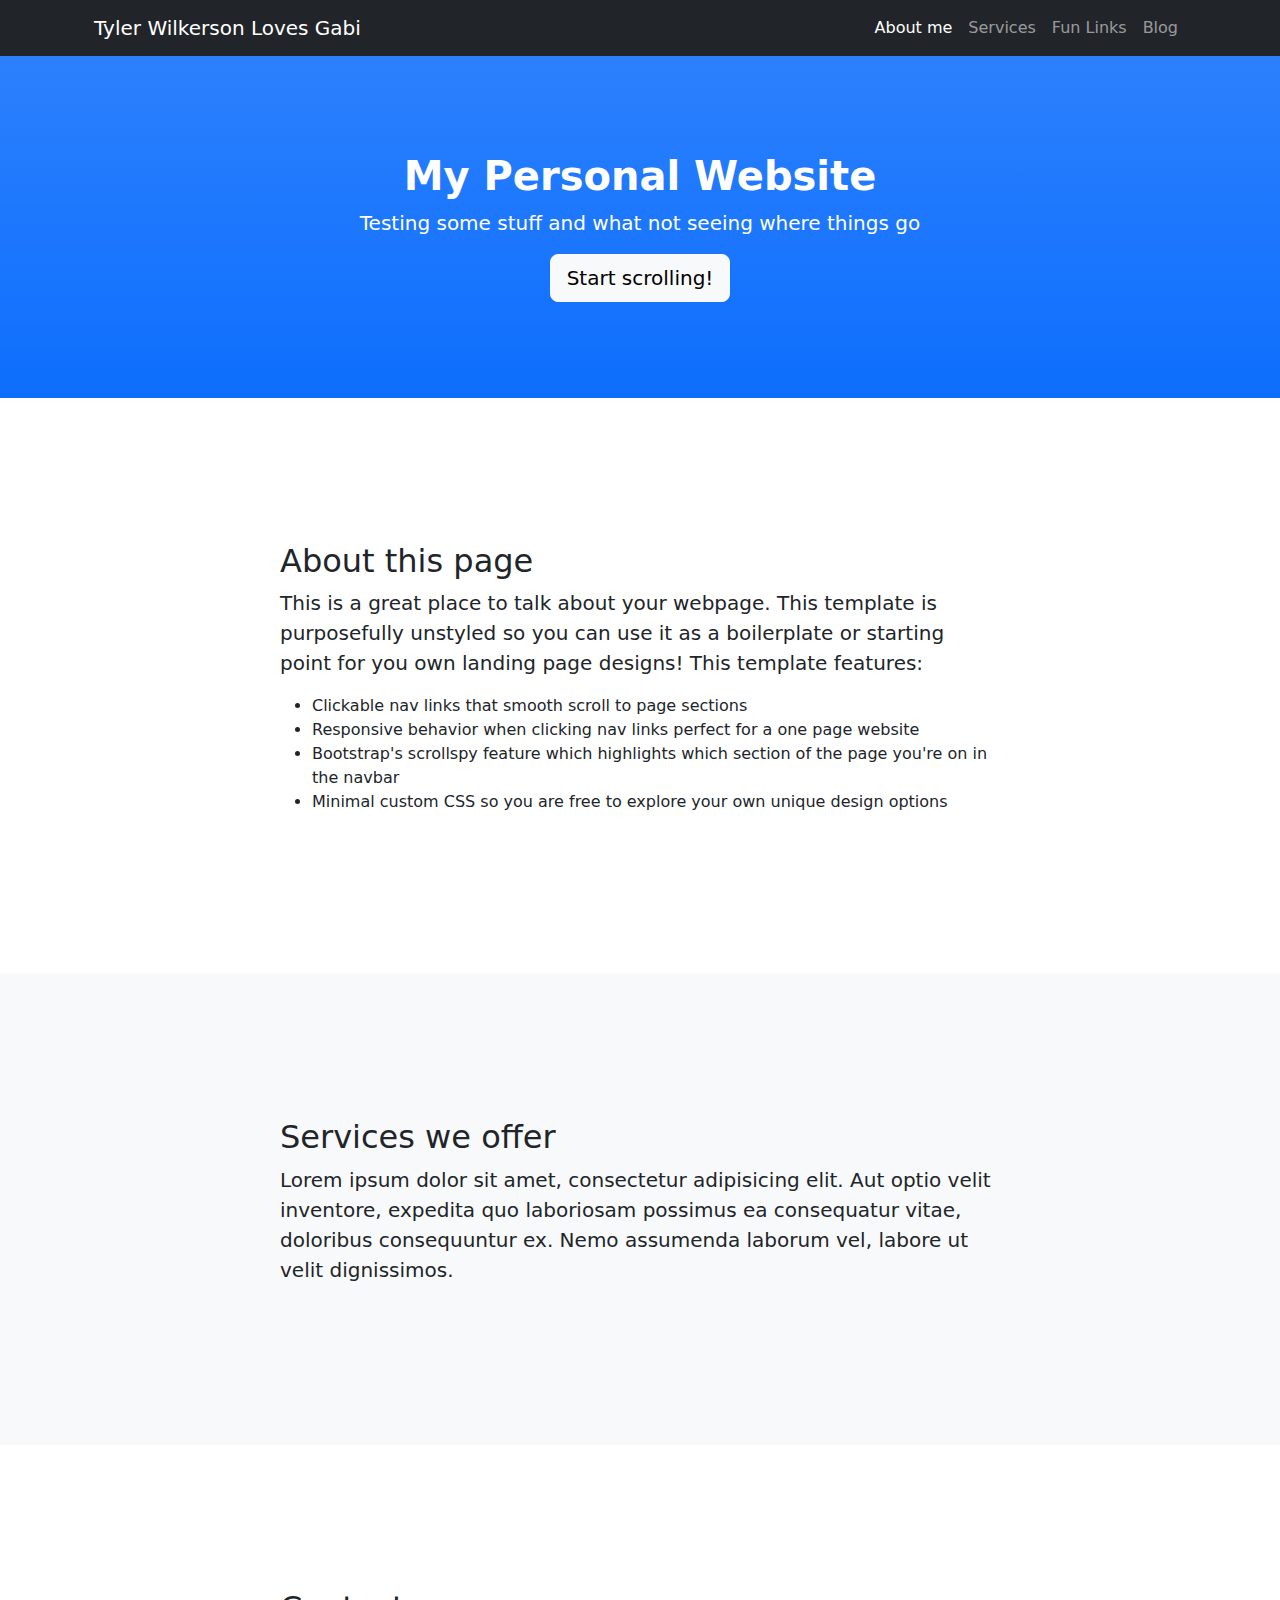
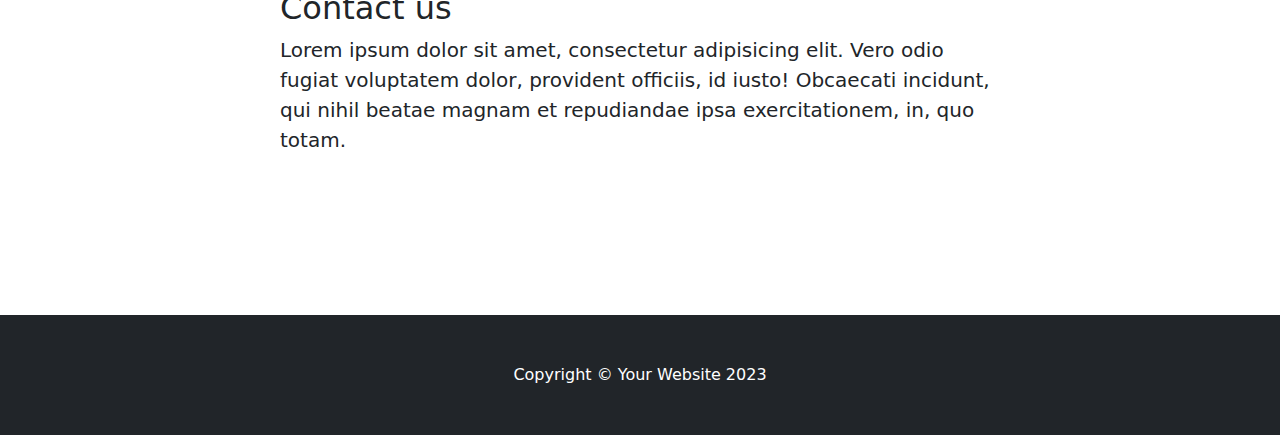
==== index.html @ 91331a19 "fun message" ====
<!DOCTYPE html>
<html lang="en">
    <head>
        <meta charset="utf-8" />
        <meta name="viewport" content="width=device-width, initial-scale=1, shrink-to-fit=no" />
        <meta name="description" content="" />
        <meta name="author" content="" />
        <title>Scrolling Nav - Start Bootstrap Template</title>
        <link rel="icon" type="image/x-icon" href="assets/favicon.ico" />
        <!-- Core theme CSS (includes Bootstrap)-->
        <link href="css/styles.css" rel="stylesheet" />
    </head>
    <body id="page-top">
        <!-- Navigation-->
        <nav class="navbar navbar-expand-lg navbar-dark bg-dark fixed-top" id="mainNav">
            <div class="container px-4">
                <a class="navbar-brand" href="#page-top">Tyler Wilkerson Loves Gabi</a>
                <button class="navbar-toggler" type="button" data-bs-toggle="collapse" data-bs-target="#navbarResponsive" aria-controls="navbarResponsive" aria-expanded="false" aria-label="Toggle navigation"><span class="navbar-toggler-icon"></span></button>
                <div class="collapse navbar-collapse" id="navbarResponsive">
                    <ul class="navbar-nav ms-auto">
                        <li class="nav-item"><a class="nav-link" href="#about">About me</a></li>
                        <li class="nav-item"><a class="nav-link" href="#services">Services</a></li>
                        <li class="nav-item"><a class="nav-link" href="#contact">Fun Links</a></li>
                        <li class="nav-item"><a class="nav-link" href="">Blog</a></li>
                    </ul>
                </div>
            </div>
        </nav>
        <!-- Header-->
        <header class="bg-primary bg-gradient text-white">
            <div class="container px-4 text-center">
                <h1 class="fw-bolder">My Personal Website</h1>
                <p class="lead">Testing some stuff and what not seeing where things go</p>
                <a class="btn btn-lg btn-light" href="#about">Start scrolling!</a>
            </div>
        </header>
        <!-- About section-->
        <section id="about">
            <div class="container px-4">
                <div class="row gx-4 justify-content-center">
                    <div class="col-lg-8">
                        <h2>About this page</h2>
                        <p class="lead">This is a great place to talk about your webpage. This template is purposefully unstyled so you can use it as a boilerplate or starting point for you own landing page designs! This template features:</p>
                        <ul>
                            <li>Clickable nav links that smooth scroll to page sections</li>
                            <li>Responsive behavior when clicking nav links perfect for a one page website</li>
                            <li>Bootstrap's scrollspy feature which highlights which section of the page you're on in the navbar</li>
                            <li>Minimal custom CSS so you are free to explore your own unique design options</li>
                        </ul>
                    </div>
                </div>
            </div>
        </section>
        <!-- Services section-->
        <section class="bg-light" id="services">
            <div class="container px-4">
                <div class="row gx-4 justify-content-center">
                    <div class="col-lg-8">
                        <h2>Services we offer</h2>
                        <p class="lead">Lorem ipsum dolor sit amet, consectetur adipisicing elit. Aut optio velit inventore, expedita quo laboriosam possimus ea consequatur vitae, doloribus consequuntur ex. Nemo assumenda laborum vel, labore ut velit dignissimos.</p>
                    </div>
                </div>
            </div>
        </section>
        <!-- Contact section-->
        <section id="contact">
            <div class="container px-4">
                <div class="row gx-4 justify-content-center">
                    <div class="col-lg-8">
                        <h2>Contact us</h2>
                        <p class="lead">Lorem ipsum dolor sit amet, consectetur adipisicing elit. Vero odio fugiat voluptatem dolor, provident officiis, id iusto! Obcaecati incidunt, qui nihil beatae magnam et repudiandae ipsa exercitationem, in, quo totam.</p>
                    </div>
                </div>
            </div>
        </section>
        <!-- Footer-->
        <footer class="py-5 bg-dark">
            <div class="container px-4"><p class="m-0 text-center text-white">Copyright &copy; Your Website 2023</p></div>
        </footer>
        <!-- Bootstrap core JS-->
        <script src="https://cdn.jsdelivr.net/npm/bootstrap@5.2.3/dist/js/bootstrap.bundle.min.js"></script>
        <!-- Core theme JS-->
        <script src="js/scripts.js"></script>
    </body>
</html>
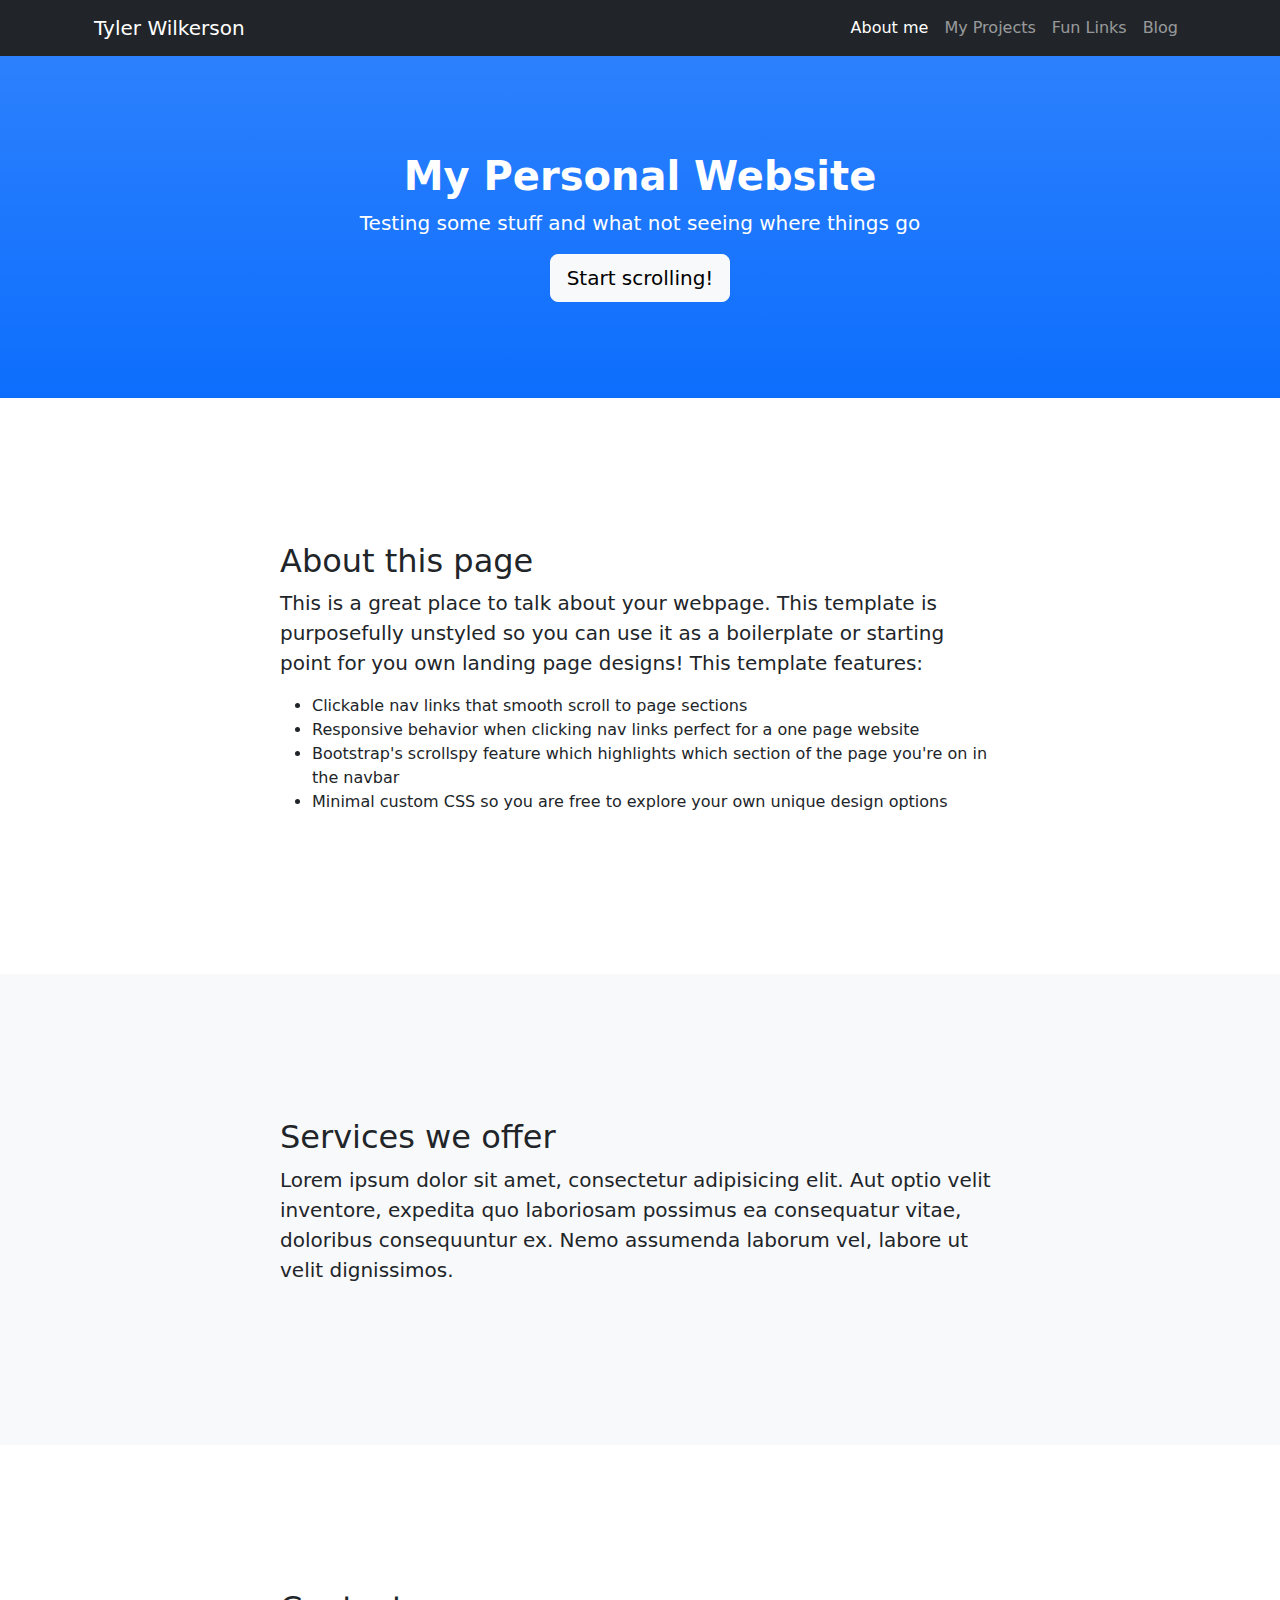
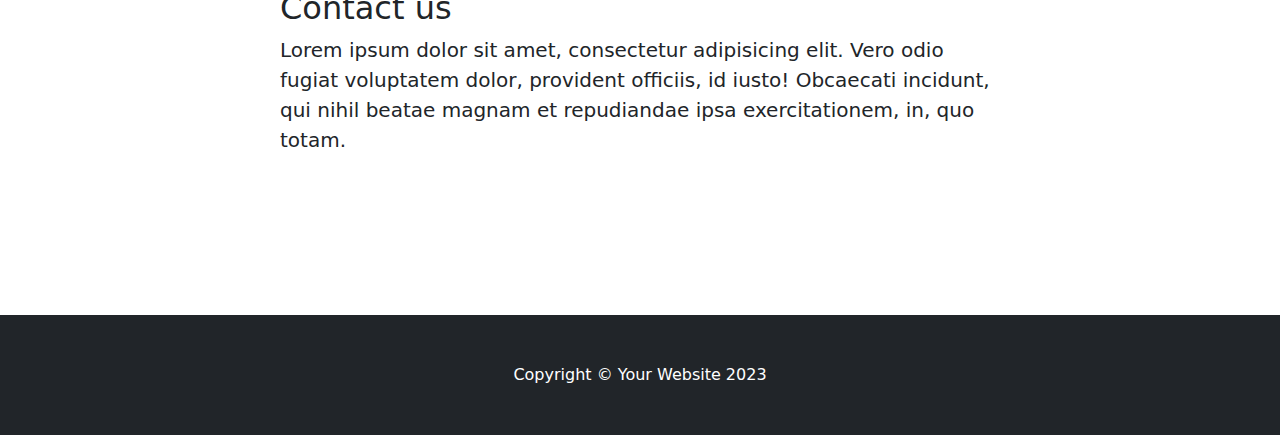
==== commit 0a070fc0: "Updating links to blog and some of the text" ====
--- a/index.html
+++ b/index.html
@@ -14,14 +14,14 @@
         <!-- Navigation-->
         <nav class="navbar navbar-expand-lg navbar-dark bg-dark fixed-top" id="mainNav">
             <div class="container px-4">
-                <a class="navbar-brand" href="#page-top">Tyler Wilkerson Loves Gabi</a>
+                <a class="navbar-brand" href="#page-top">Tyler Wilkerson</a>
                 <button class="navbar-toggler" type="button" data-bs-toggle="collapse" data-bs-target="#navbarResponsive" aria-controls="navbarResponsive" aria-expanded="false" aria-label="Toggle navigation"><span class="navbar-toggler-icon"></span></button>
                 <div class="collapse navbar-collapse" id="navbarResponsive">
                     <ul class="navbar-nav ms-auto">
                         <li class="nav-item"><a class="nav-link" href="#about">About me</a></li>
-                        <li class="nav-item"><a class="nav-link" href="#services">Services</a></li>
+                        <li class="nav-item"><a class="nav-link" href="#Projects">My Projects</a></li>
                         <li class="nav-item"><a class="nav-link" href="#contact">Fun Links</a></li>
-                        <li class="nav-item"><a class="nav-link" href="">Blog</a></li>
+                        <li class="nav-item"><a class="nav-link" href="Blog/Blog.html">Blog</a></li>
                     </ul>
                 </div>
             </div>
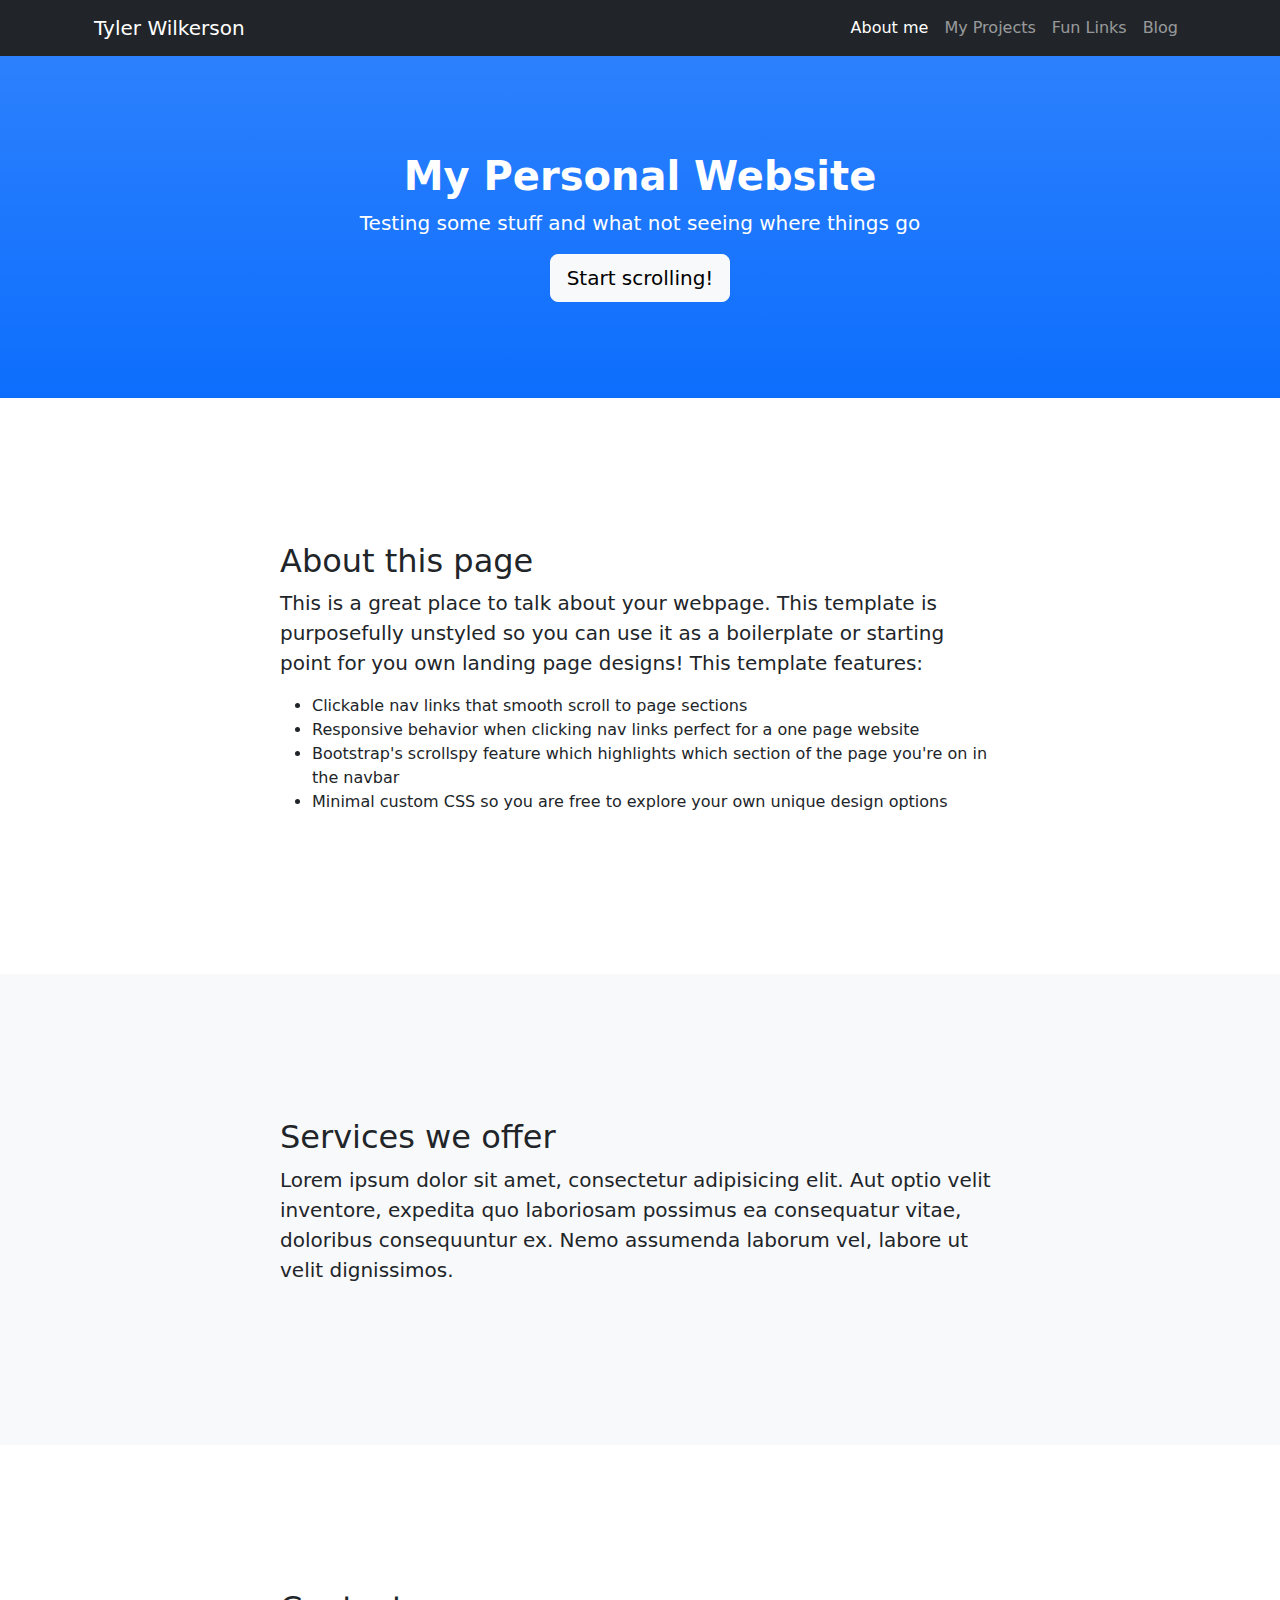
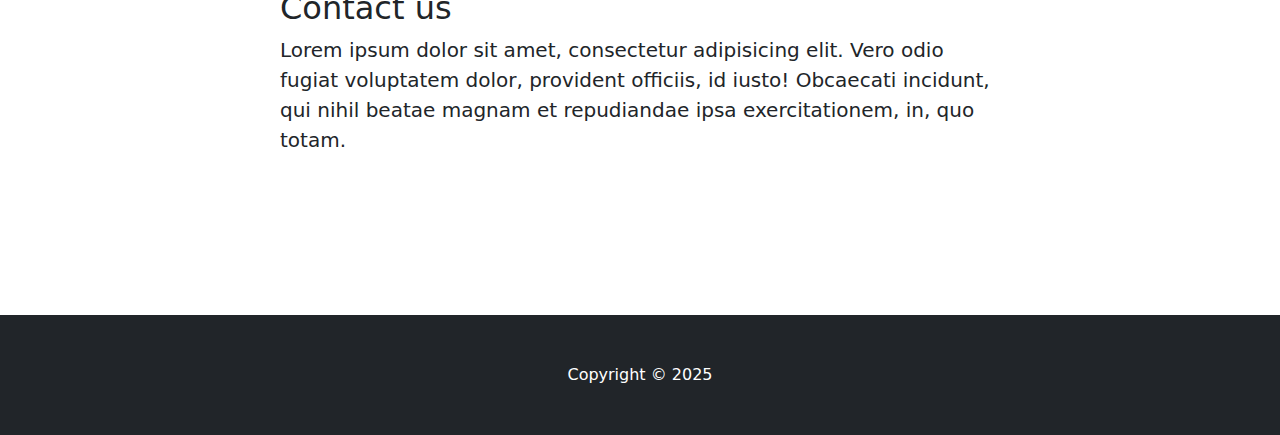
==== commit 0e4d3e26: "updated icon and some more text" ====
--- a/index.html
+++ b/index.html
@@ -5,8 +5,8 @@
         <meta name="viewport" content="width=device-width, initial-scale=1, shrink-to-fit=no" />
         <meta name="description" content="" />
         <meta name="author" content="" />
-        <title>Scrolling Nav - Start Bootstrap Template</title>
-        <link rel="icon" type="image/x-icon" href="assets/favicon.ico" />
+        <title>Tyler Wilkerson Home Page</title>
+        <link rel="icon" type="image/x-icon" href="assets/cat.ico" />
         <!-- Core theme CSS (includes Bootstrap)-->
         <link href="css/styles.css" rel="stylesheet" />
     </head>
@@ -75,7 +75,7 @@
         </section>
         <!-- Footer-->
         <footer class="py-5 bg-dark">
-            <div class="container px-4"><p class="m-0 text-center text-white">Copyright &copy; Your Website 2023</p></div>
+            <div class="container px-4"><p class="m-0 text-center text-white">Copyright &copy; 2025</p></div>
         </footer>
         <!-- Bootstrap core JS-->
         <script src="https://cdn.jsdelivr.net/npm/bootstrap@5.2.3/dist/js/bootstrap.bundle.min.js"></script>
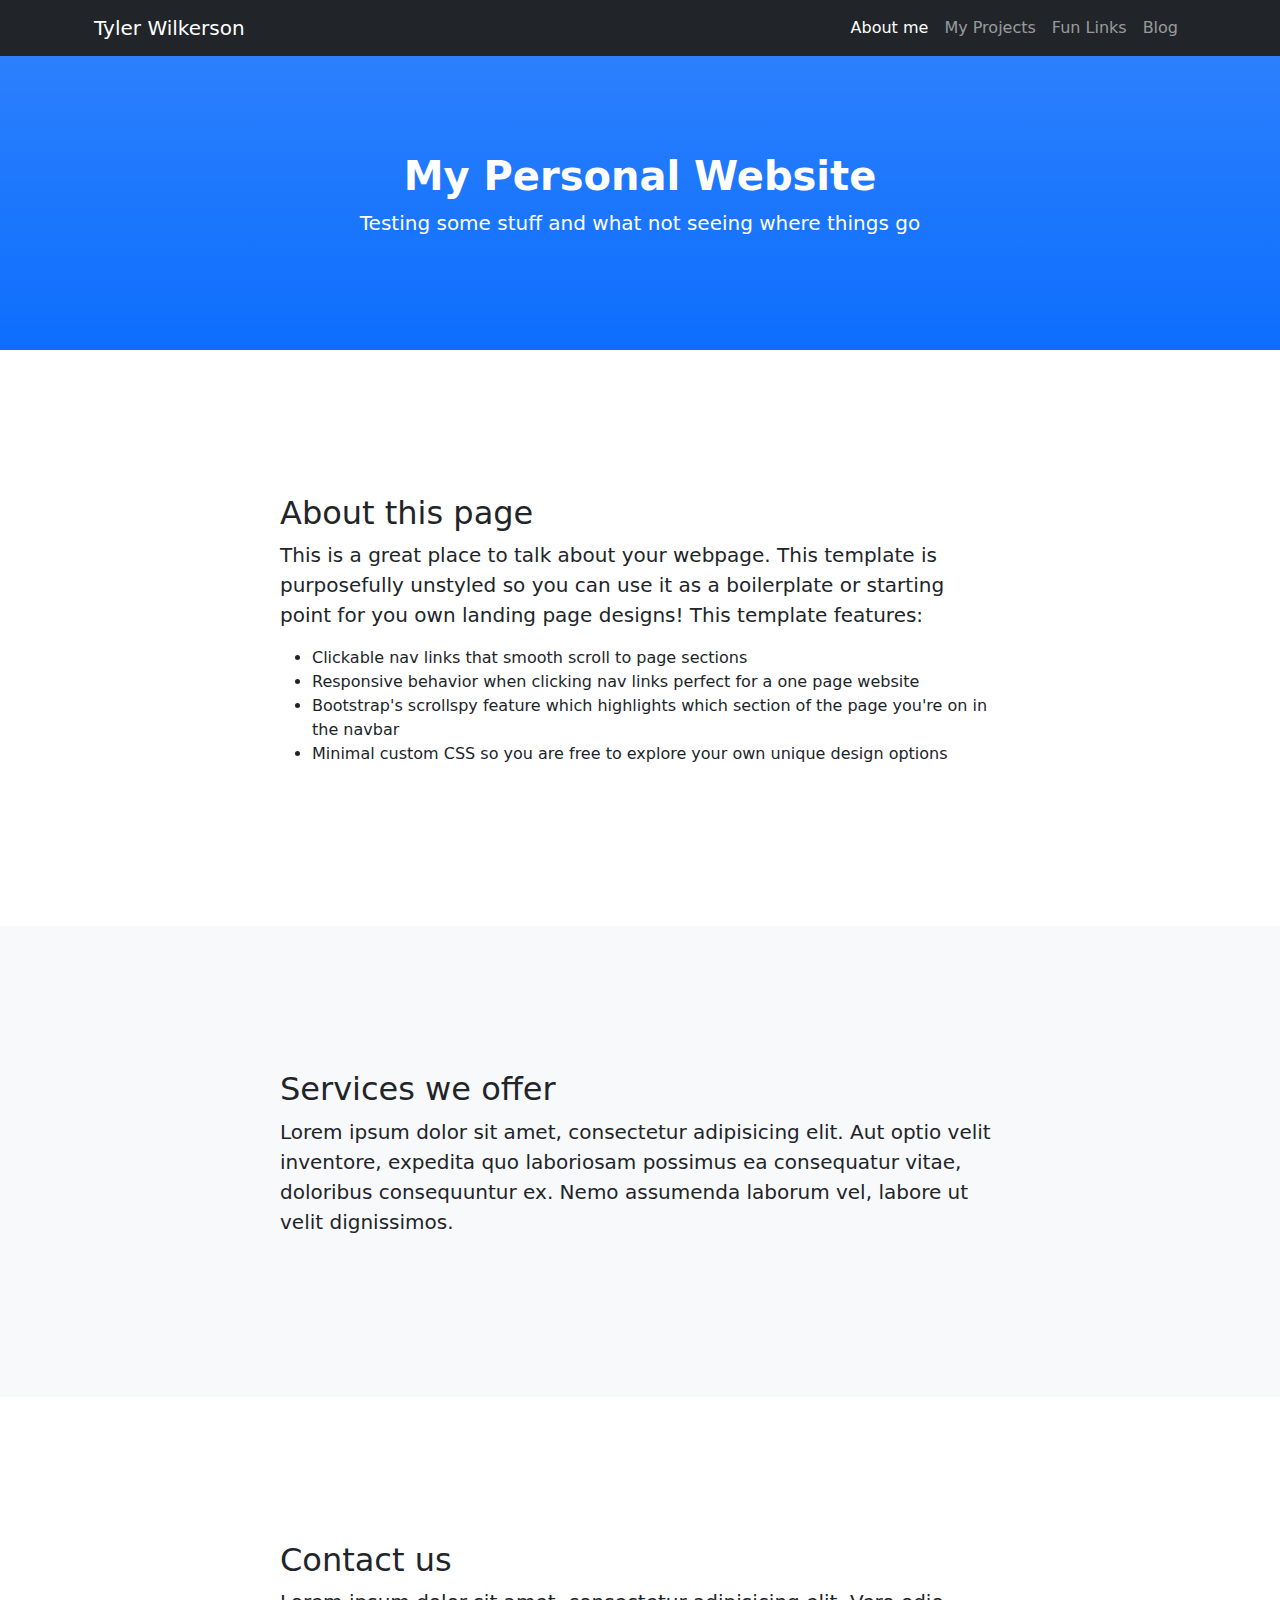
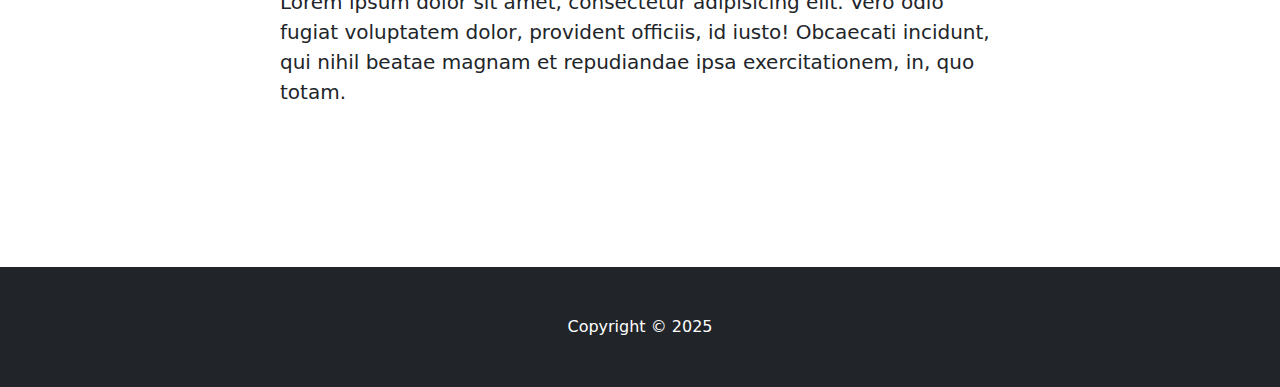
==== commit 2578a15b: "dunno something happened" ====
--- a/index.html
+++ b/index.html
@@ -31,7 +31,7 @@
             <div class="container px-4 text-center">
                 <h1 class="fw-bolder">My Personal Website</h1>
                 <p class="lead">Testing some stuff and what not seeing where things go</p>
-                <a class="btn btn-lg btn-light" href="#about">Start scrolling!</a>
+                <!--<a class="btn btn-lg btn-light" href="#about">Start scrolling!</a>--> 
             </div>
         </header>
         <!-- About section-->
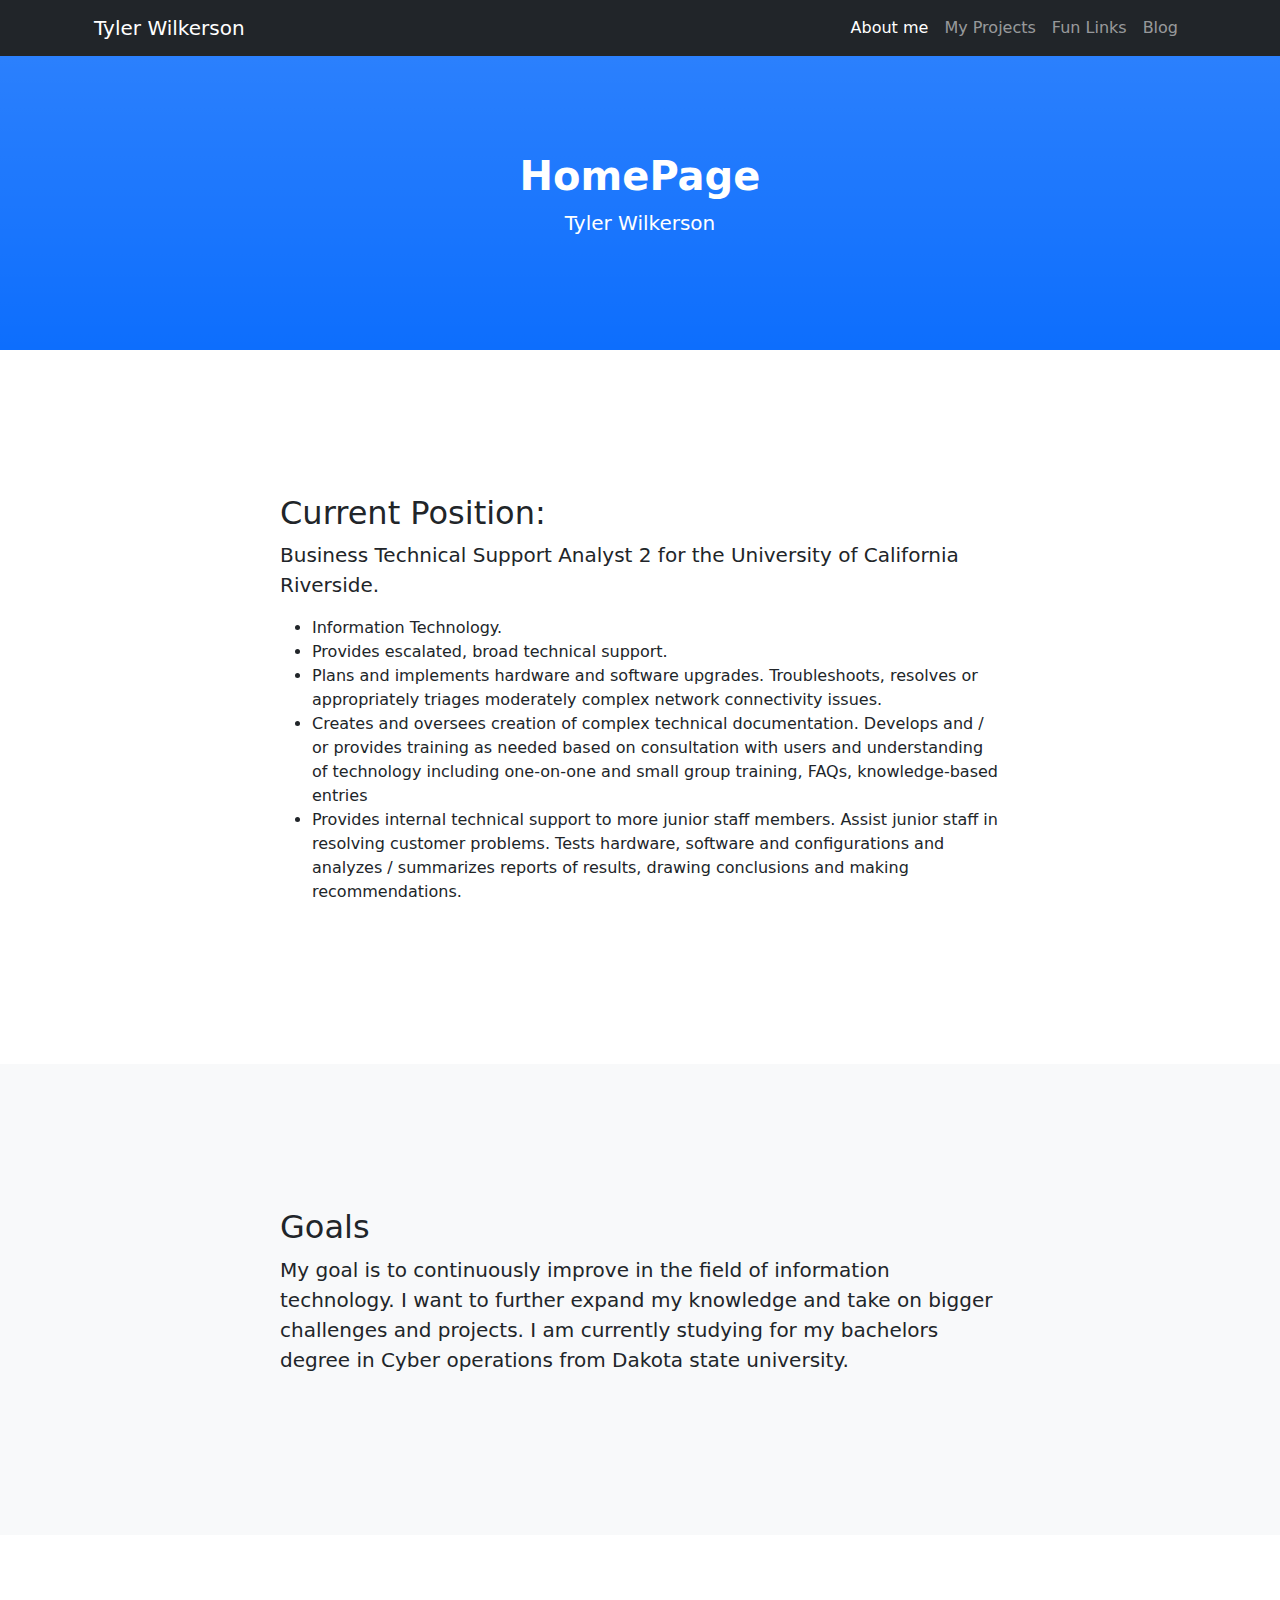
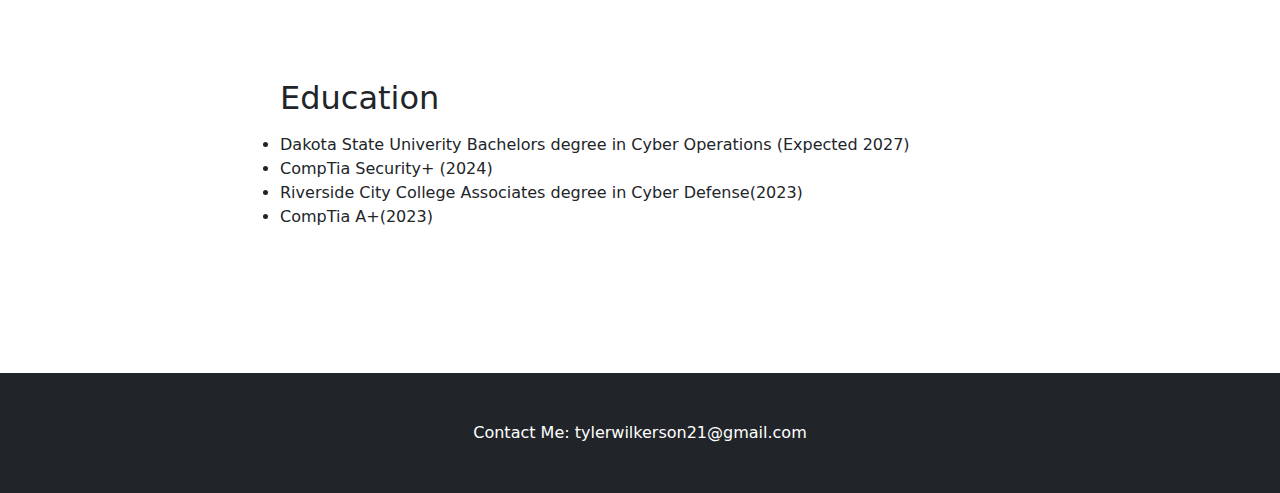
==== commit 3e896530: "Updated all text and formating on the home page. index.html" ====
--- a/index.html
+++ b/index.html
@@ -29,8 +29,8 @@
         <!-- Header-->
         <header class="bg-primary bg-gradient text-white">
             <div class="container px-4 text-center">
-                <h1 class="fw-bolder">My Personal Website</h1>
-                <p class="lead">Testing some stuff and what not seeing where things go</p>
+                <h1 class="fw-bolder">HomePage</h1>
+                <p class="lead">Tyler Wilkerson</p>
                 <!--<a class="btn btn-lg btn-light" href="#about">Start scrolling!</a>--> 
             </div>
         </header>
@@ -39,13 +39,14 @@
             <div class="container px-4">
                 <div class="row gx-4 justify-content-center">
                     <div class="col-lg-8">
-                        <h2>About this page</h2>
-                        <p class="lead">This is a great place to talk about your webpage. This template is purposefully unstyled so you can use it as a boilerplate or starting point for you own landing page designs! This template features:</p>
+                        <h2>Current Position:</h2>
+                        <p class="lead">Business Technical Support Analyst 2 for the University of California Riverside.</p>
                         <ul>
-                            <li>Clickable nav links that smooth scroll to page sections</li>
-                            <li>Responsive behavior when clicking nav links perfect for a one page website</li>
-                            <li>Bootstrap's scrollspy feature which highlights which section of the page you're on in the navbar</li>
-                            <li>Minimal custom CSS so you are free to explore your own unique design options</li>
+                            <li>Information Technology.</li>
+                            <li>Provides escalated, broad technical support.</li>
+                            <li>Plans and implements hardware and software upgrades. Troubleshoots, resolves or appropriately triages moderately complex network connectivity issues. </li>
+                            <li>Creates and oversees creation of complex technical documentation. Develops and / or provides training as needed based on consultation with users and understanding of technology including one-on-one and small group training, FAQs, knowledge-based entries</li>
+                            <li>Provides internal technical support to more junior staff members. Assist junior staff in resolving customer problems.  Tests hardware, software and configurations and analyzes / summarizes reports of results, drawing conclusions and making recommendations.</li>
                         </ul>
                     </div>
                 </div>
@@ -56,8 +57,10 @@
             <div class="container px-4">
                 <div class="row gx-4 justify-content-center">
                     <div class="col-lg-8">
-                        <h2>Services we offer</h2>
-                        <p class="lead">Lorem ipsum dolor sit amet, consectetur adipisicing elit. Aut optio velit inventore, expedita quo laboriosam possimus ea consequatur vitae, doloribus consequuntur ex. Nemo assumenda laborum vel, labore ut velit dignissimos.</p>
+                        <h2>Goals</h2>
+                        <p class="lead">My goal is to continuously improve in the field of information technology. I want to further expand my knowledge and take on bigger challenges and projects.
+                            I am currently studying for my bachelors degree in Cyber operations from Dakota state university. 
+                        </p>
                     </div>
                 </div>
             </div>
@@ -67,15 +70,21 @@
             <div class="container px-4">
                 <div class="row gx-4 justify-content-center">
                     <div class="col-lg-8">
-                        <h2>Contact us</h2>
-                        <p class="lead">Lorem ipsum dolor sit amet, consectetur adipisicing elit. Vero odio fugiat voluptatem dolor, provident officiis, id iusto! Obcaecati incidunt, qui nihil beatae magnam et repudiandae ipsa exercitationem, in, quo totam.</p>
+                        <h2>Education</h2>
+                        <p class="lead"></p>
+                        <li>Dakota State Univerity Bachelors degree in Cyber Operations (Expected 2027)</li>
+                        <li>CompTia Security+ (2024)</li>
+                        <li>Riverside City College Associates degree in Cyber Defense(2023)</li>
+                        <li>CompTia A+(2023)</li>
+                        
+                        
                     </div>
                 </div>
             </div>
         </section>
         <!-- Footer-->
         <footer class="py-5 bg-dark">
-            <div class="container px-4"><p class="m-0 text-center text-white">Copyright &copy; 2025</p></div>
+            <div class="container px-4"><p class="m-0 text-center text-white">Contact Me: tylerwilkerson21@gmail.com</p></div>
         </footer>
         <!-- Bootstrap core JS-->
         <script src="https://cdn.jsdelivr.net/npm/bootstrap@5.2.3/dist/js/bootstrap.bundle.min.js"></script>
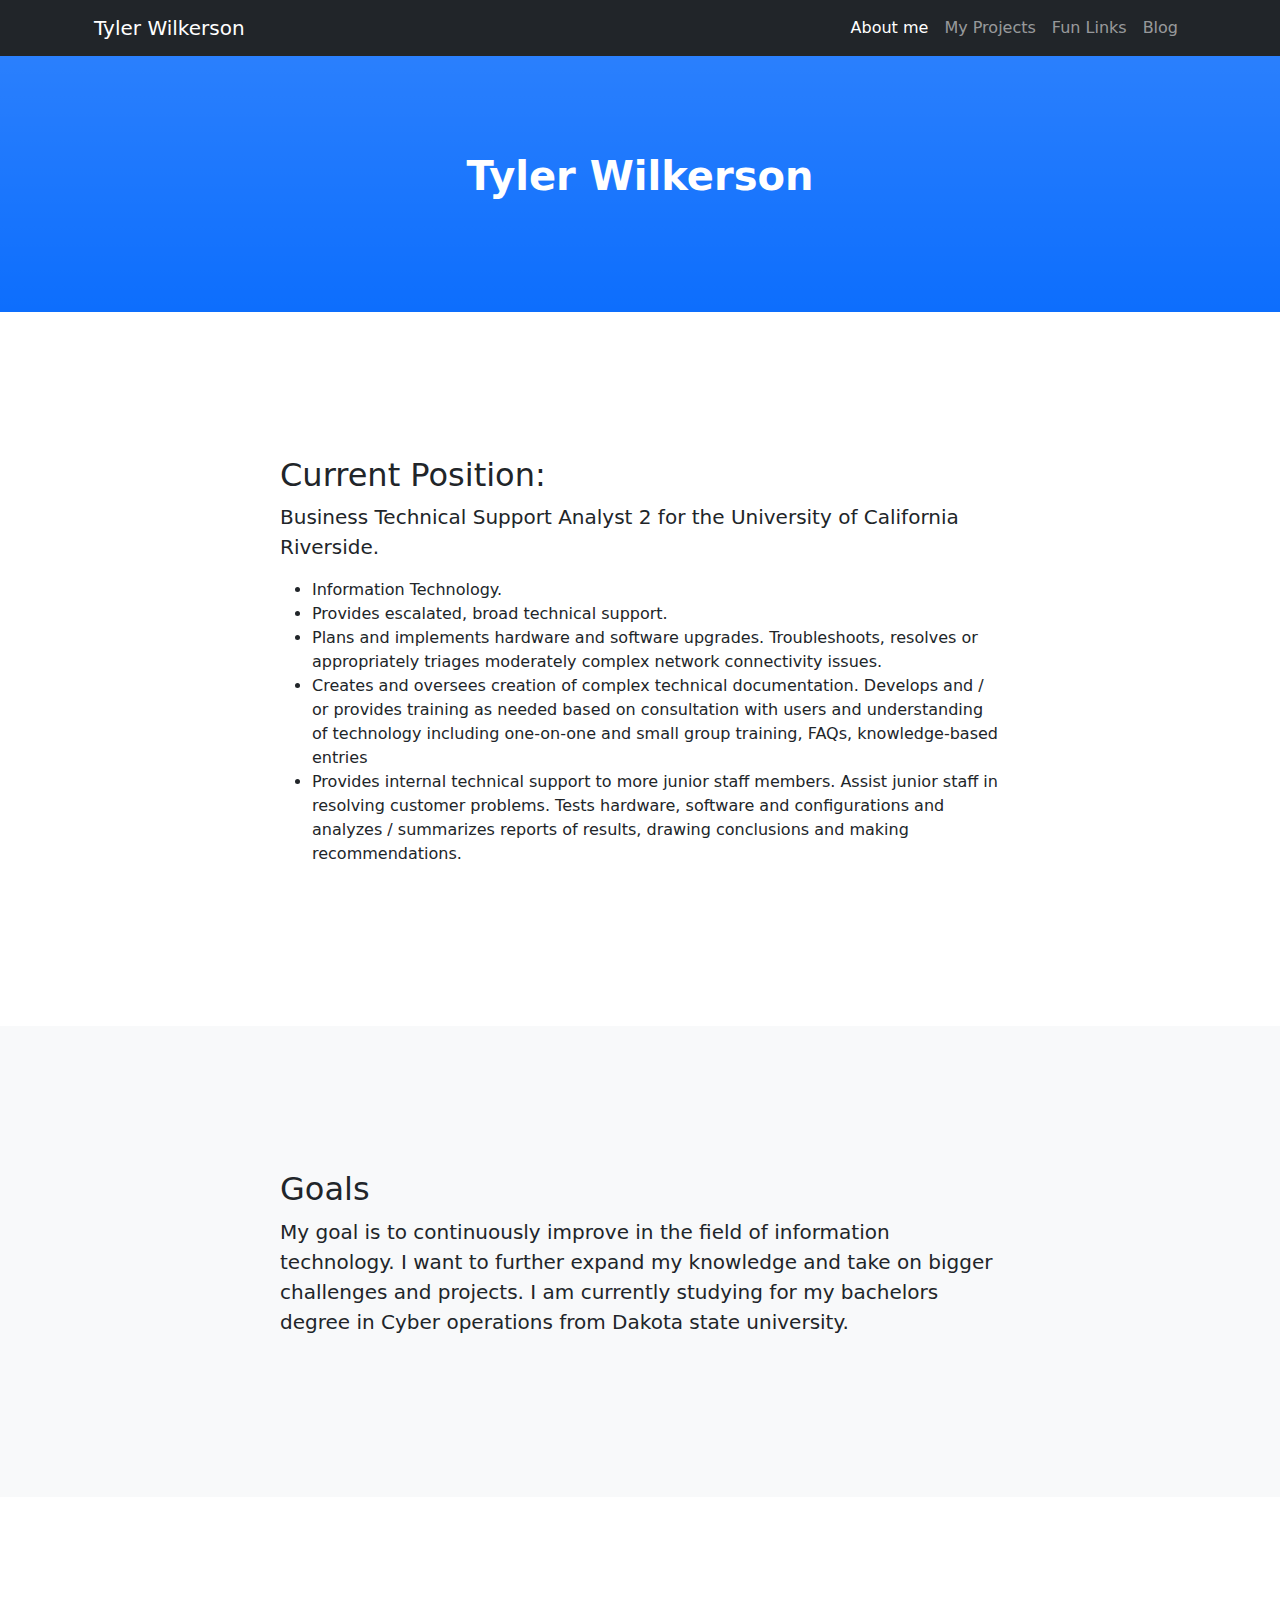
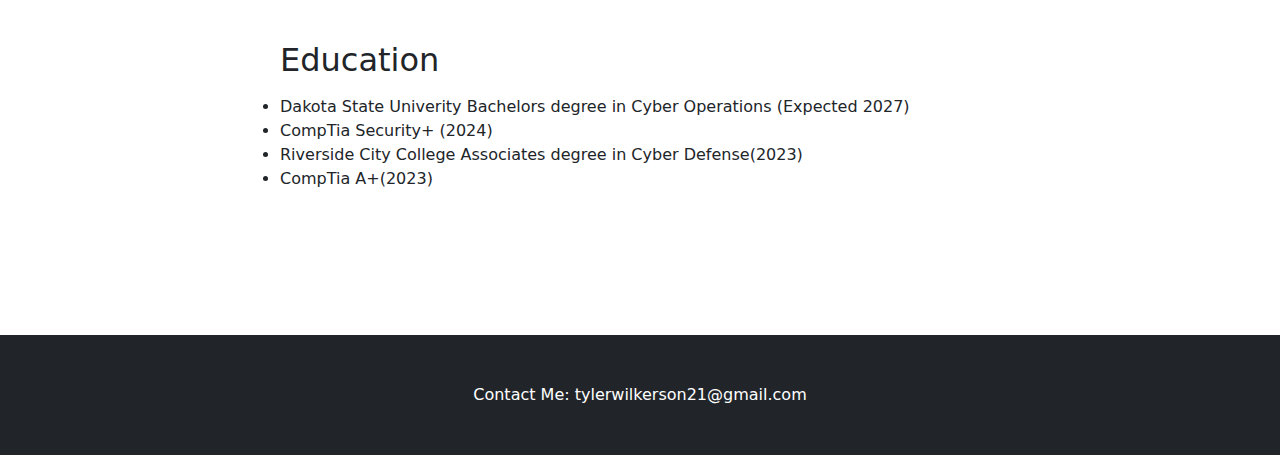
==== commit d319ea92: "changed h1 tag for the header of the page." ====
--- a/index.html
+++ b/index.html
@@ -29,8 +29,8 @@
         <!-- Header-->
         <header class="bg-primary bg-gradient text-white">
             <div class="container px-4 text-center">
-                <h1 class="fw-bolder">HomePage</h1>
-                <p class="lead">Tyler Wilkerson</p>
+                <h1 class="fw-bolder">Tyler Wilkerson</h1>
+                <p class="lead"></p>
                 <!--<a class="btn btn-lg btn-light" href="#about">Start scrolling!</a>--> 
             </div>
         </header>
